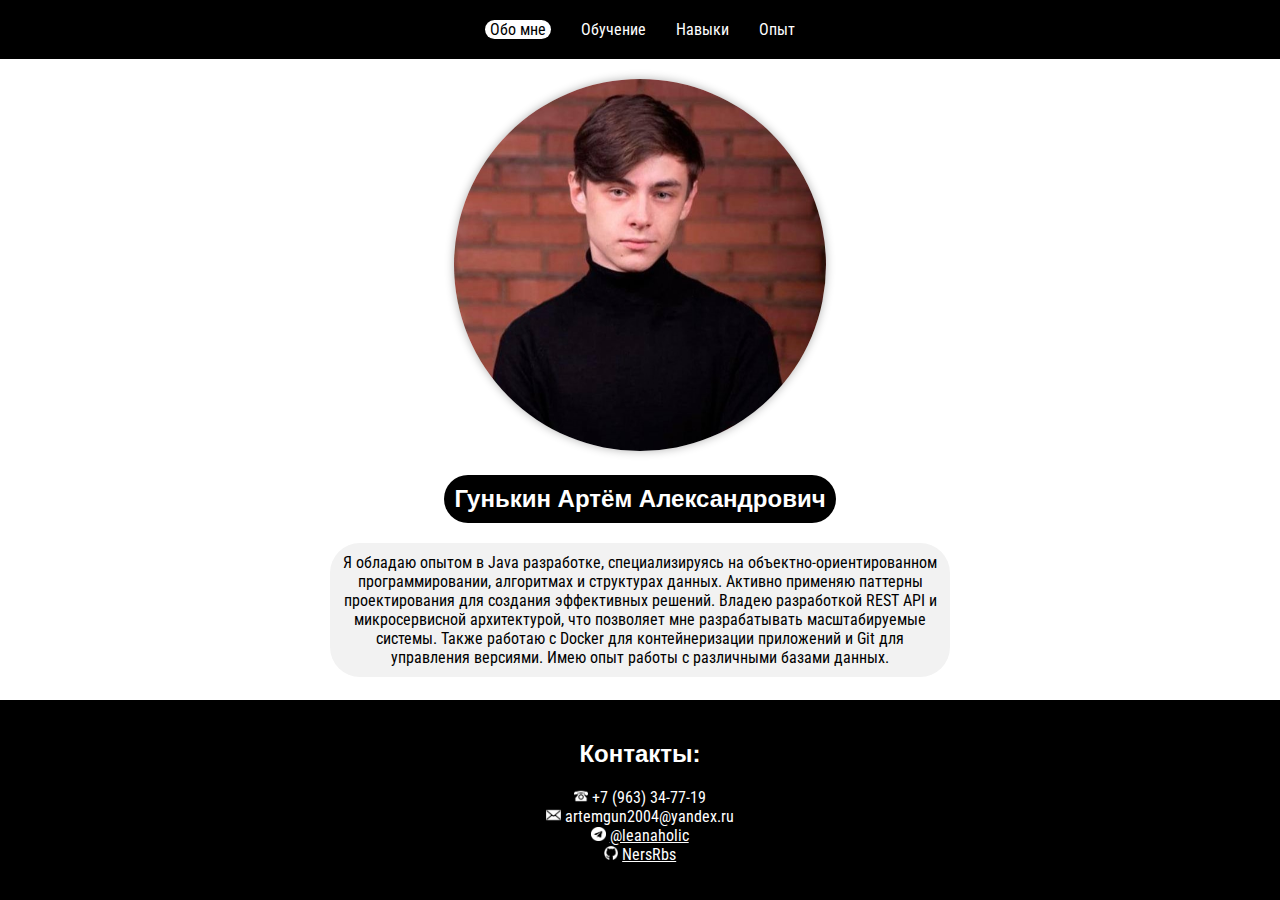
==== index.html @ 60a3aff1 "update" ====
<!DOCTYPE html>
<html lang="ru">
<head>
    <meta charset="UTF-8">
    <meta name="description" content="Резюме Java-разработчика">
    <meta name="keywords" content="Java, разработчик, резюме, backend">
    <title>Резюме</title>
    <link rel="stylesheet" href="styles/main.css">
    <link rel="stylesheet" href="styles/text.css">
    <link rel="stylesheet" href="styles/images.css">
    <link rel="preconnect" href="https://fonts.googleapis.com">
    <link rel="preconnect" href="https://fonts.gstatic.com" crossorigin>
    <link href="https://fonts.googleapis.com/css2?family=Roboto+Condensed:ital,wght@0,100..900;1,100..900&display=swap"
          rel="stylesheet">
</head>
<body>
<header>
    <ul class="nav-menu">
        <li><a class="active" href="index.html">Обо мне</a></li>
        <li><a href="education.html">Обучение</a></li>
        <li><a href="skills.html">Навыки</a></li>
        <li><a href="experience.html">Опыт</a></li>
    </ul>
</header>

<main>
    <img class="rounded-img" src="images/my_photo.jpg" alt="My photo"><br>
    <h2 class="border-black">Гунькин Артём Александрович</h2>
    <p class="border-gray text-container">
        Я обладаю опытом в Java разработке, специализируясь на объектно-ориентированном программировании, алгоритмах
        и структурах данных.
        Активно применяю паттерны проектирования для создания эффективных решений.
        Владею разработкой REST API и микросервисной архитектурой, что позволяет мне разрабатывать масштабируемые
        системы.
        Также работаю с Docker для контейнеризации приложений и Git для управления версиями. Имею опыт работы с
        различными базами данных.
    </p>
</main>

<footer>
    <h2>Контакты:</h2>
    <ul class="list">
        <li><img src="images/phone-icon.png" alt="Number"> +7 (963) 34-77-19</li>
        <li><img src="images/email-icon.png" alt="Email"> artemgun2004@yandex.ru</li>
        <li><img src="images/telegram-icon.png" alt="Telegram"> <a href="https://t.me/leanaholic" target="_blank">@leanaholic</a>
        </li>
        <li><img src="images/github-icon.png" alt="GitHub"> <a href="https://github.com/NersRbs"
                                                               target="_blank">NersRbs</a></li>
    </ul>
</footer>
</body>
</html>
---- styles/main.css ----
body {
    display: flex;
    flex-direction: column;
    margin: 0;
    padding: 0;
    height: 100vh;
    font-family: "Roboto Condensed", sans-serif;
}

header, footer {
    text-align: center;
    background-color: #000;
    color: #fff;
    padding: 20px;
}

main {
    padding: 20px;
    text-align: center;
    flex-grow: 1;
}

.list {
    list-style: none;
    padding: 0;
}

.active {
    border: 3px white;
    border-radius: 30px;
    padding: 0 5px;
    color: black;
    background-color: white;
    display: inline-block;
}

.nav-menu {
    display: flex;
    justify-content: center;
    align-items: center;
    list-style: none;
    padding: 0;
    margin: 0;
}

.nav-menu li {
    margin-right: 30px;
}

.nav-menu li:last-child {
    margin-right: 0;
}

.nav-menu li a {
    transition: all 0.6s ease-in-out;
    text-decoration: none;
}

.nav-menu li a:hover {
    border: 3px white;
    border-radius: 30px;
    padding: 0 5px;
    color: black;
    background-color: white;
    display: inline-block;
}

.grid-container {
    display: grid;
    grid-template-columns: repeat(3, auto);
    grid-template-rows: repeat(2, auto);
    gap: 5px;
    align-items: center;
    width: 90%;
    margin: 0 auto;
}

@media (max-width: 600px) {
    .grid-container {
        max-width: 100%;
    }
}

@media (min-width: 601px) and (max-width: 900px) {
    .grid-container {
        max-width: 600px;
    }
}

@media (min-width: 901px) {
    .grid-container {
        max-width: 800px;
    }
}
---- styles/text.css ----
h1 {
    font-family: "Intro", sans-serif;
    font-size: 32px;
}

h2 {
    font-family: "Intro", sans-serif;
    font-size: 24px;
}

h3 {
    font-family: "Intro ", sans-serif;
    font-size: 20px
}

p {
    font-family: "Roboto Condensed", sans-serif;
    font-size: 16px;
}

a {
    font-family: "Roboto Condensed", sans-serif;
    font-size: 16px;
    color: inherit;
}

li {
    font-family: "Roboto Condensed", sans-serif;
    font-size: 16px;
}

.border-black {
    border: 3px white;
    border-radius: 30px;
    padding: 10px;
    color: white;
    background-color: black;
    display: inline-block;
}

.border-gray {
    border: 3px white;
    border-radius: 30px;
    padding: 10px;
    color: black;
    background-color: #f2f2f2;
    display: inline-block;
}

.text-container {
    display: flex;
    flex-direction: column;
    justify-content: center;
    align-items: center;
    width: 80%;
    overflow-wrap: break-word;
    word-wrap: break-word;
    text-align: center;
    margin: 0 auto;
}

@media (max-width: 600px) {
    .text-container {
        max-width: 100%;
    }
}

@media (min-width: 601px) and (max-width: 900px) {
    .text-container {
        max-width: 500px;
    }
}

@media (min-width: 901px) {
    .text-container {
        max-width: 600px;
    }
}
---- styles/images.css ----
li img {
    width: 0.9em;
    height: 0.9em;
}

.rounded-img {
    width: 30%;
    border-radius: 50%;
    box-shadow: 0 0 10px rgba(0,0, 0, 0.3);
}
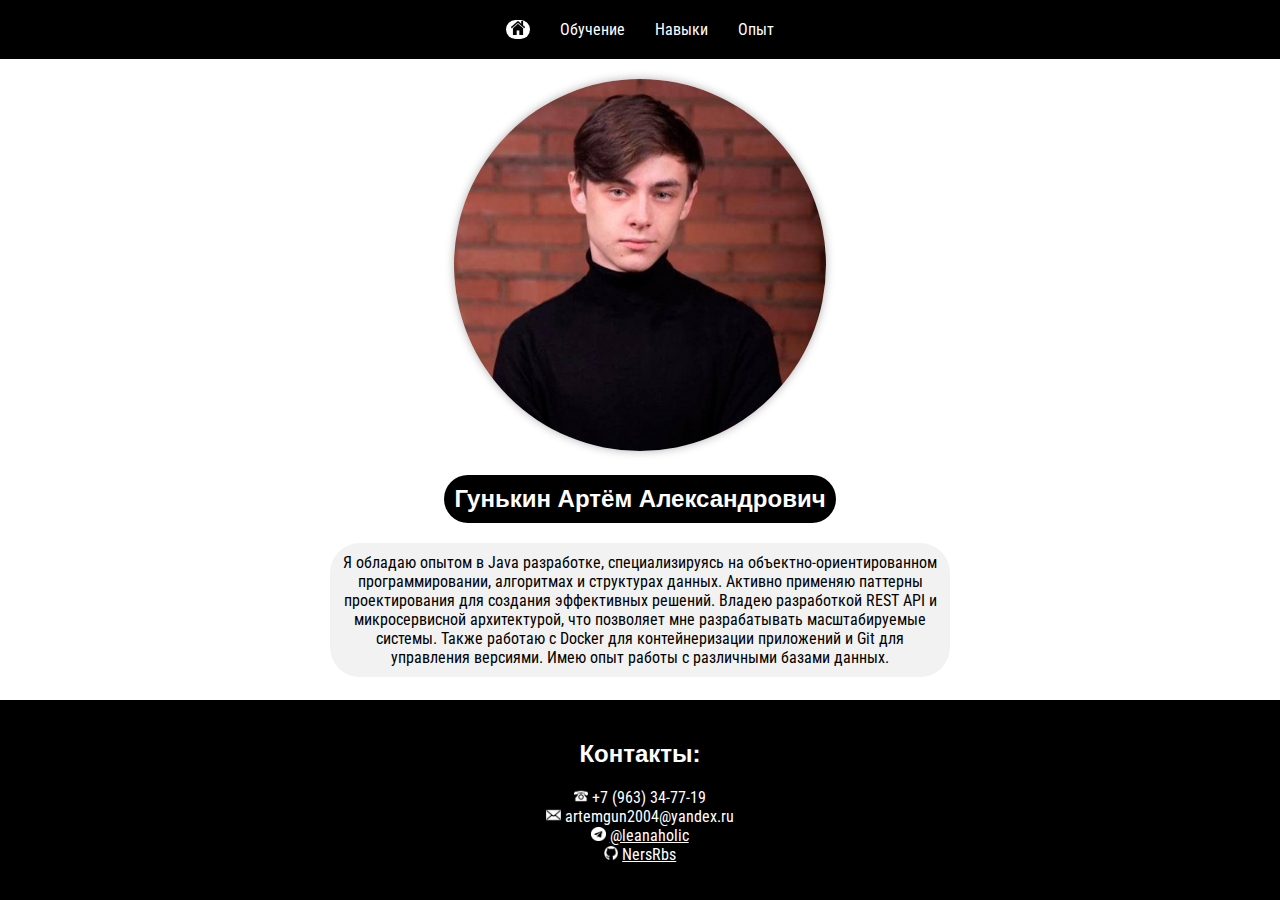
==== commit b2a4d7ab: "refactor" ====
--- a/index.html
+++ b/index.html
@@ -5,6 +5,8 @@
     <meta name="description" content="Резюме Java-разработчика">
     <meta name="keywords" content="Java, разработчик, резюме, backend">
     <title>Резюме</title>
+    <link class="rounded-img" rel="icon" href="images/main-logo.png" type="image/x-icon">
+    <link class="rounded-img" rel="shortcut icon" href="images/main-logo.png" type="image/x-icon">
     <link rel="stylesheet" href="styles/main.css">
     <link rel="stylesheet" href="styles/text.css">
     <link rel="stylesheet" href="styles/images.css">
@@ -16,7 +18,11 @@
 <body>
 <header>
     <ul class="nav-menu">
-        <li><a class="active" href="index.html">Обо мне</a></li>
+        <li>
+            <a class="active" href="index.html">
+                <img src="images/home.png" alt="Home">
+            </a>
+        </li>
         <li><a href="education.html">Обучение</a></li>
         <li><a href="skills.html">Навыки</a></li>
         <li><a href="experience.html">Опыт</a></li>
@@ -39,7 +45,7 @@
 
 <footer>
     <h2>Контакты:</h2>
-    <ul class="list">
+    <ul class="column">
         <li><img src="images/phone-icon.png" alt="Number"> +7 (963) 34-77-19</li>
         <li><img src="images/email-icon.png" alt="Email"> artemgun2004@yandex.ru</li>
         <li><img src="images/telegram-icon.png" alt="Telegram"> <a href="https://t.me/leanaholic" target="_blank">@leanaholic</a>
--- a/styles/main.css
+++ b/styles/main.css
@@ -20,7 +20,7 @@
     flex-grow: 1;
 }
 
-.list {
+.column {
     list-style: none;
     padding: 0;
 }
@@ -32,6 +32,16 @@
     color: black;
     background-color: white;
     display: inline-block;
+    filter: none;
+}
+
+.nav-menu li a.active img {
+    filter: invert(100%);
+}
+
+.invert-image img {
+    transition: 0.3s ease;
+    filter: none;
 }
 
 .nav-menu {
@@ -65,6 +75,14 @@
     display: inline-block;
 }
 
+.nav-menu li a img {
+    filter: none;
+}
+
+.nav-menu li a:hover img {
+    filter: invert(100%);
+}
+
 .grid-container {
     display: grid;
     grid-template-columns: repeat(3, auto);
--- a/styles/images.css
+++ b/styles/images.css
@@ -7,4 +7,10 @@
     width: 30%;
     border-radius: 50%;
     box-shadow: 0 0 10px rgba(0,0, 0, 0.3);
+}
+
+.main-logo {
+    border-radius: 100%;
+    width: auto;
+    height: 2em;
 }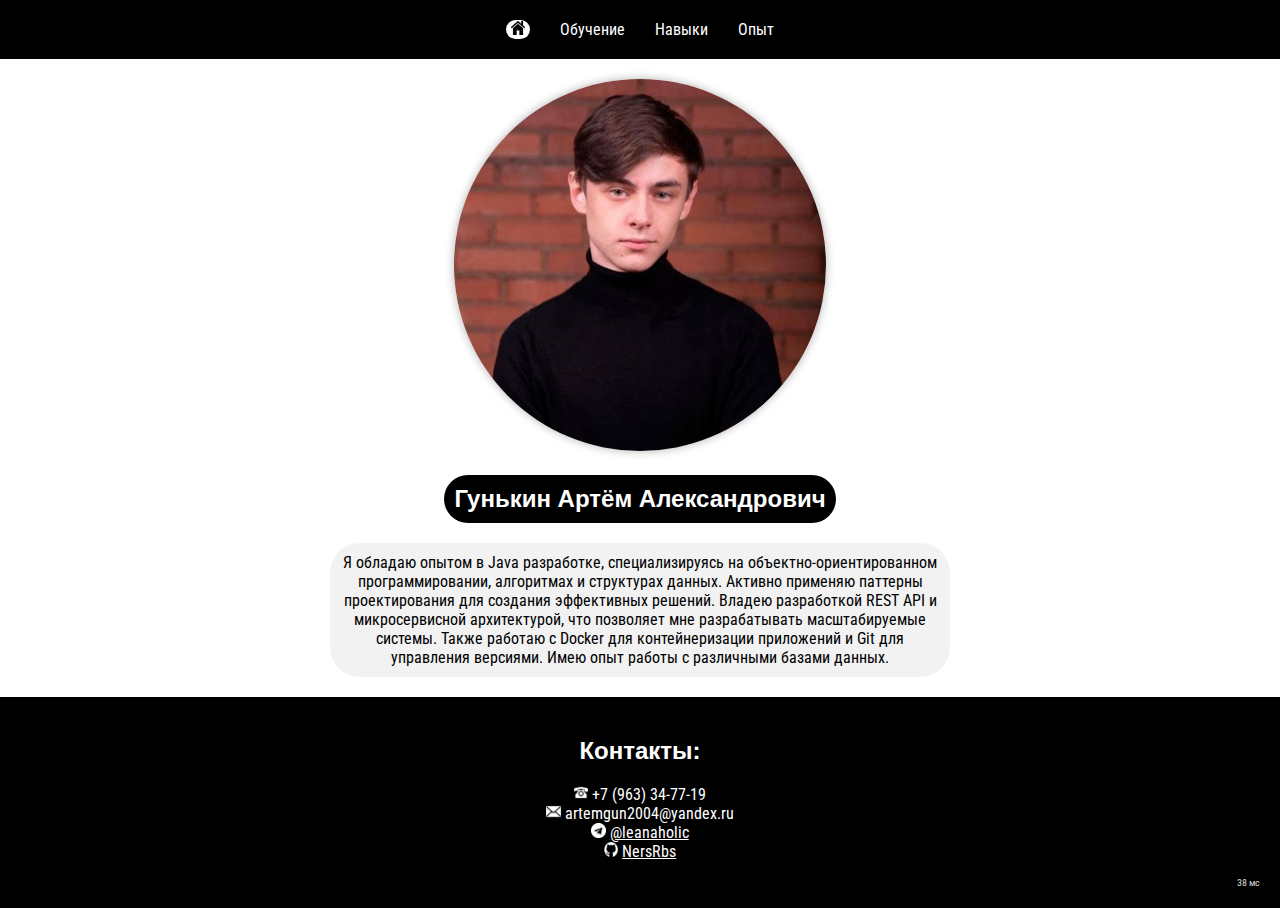
==== commit 4227d764: "lab4 done" ====
--- a/index.html
+++ b/index.html
@@ -14,12 +14,13 @@
     <link rel="preconnect" href="https://fonts.gstatic.com" crossorigin>
     <link href="https://fonts.googleapis.com/css2?family=Roboto+Condensed:ital,wght@0,100..900;1,100..900&display=swap"
           rel="stylesheet">
+    <script src="scripts/main.js" defer></script>
 </head>
 <body>
 <header>
     <ul class="nav-menu">
         <li>
-            <a class="active" href="index.html">
+            <a href="index.html">
                 <img src="images/home.png" alt="Home">
             </a>
         </li>
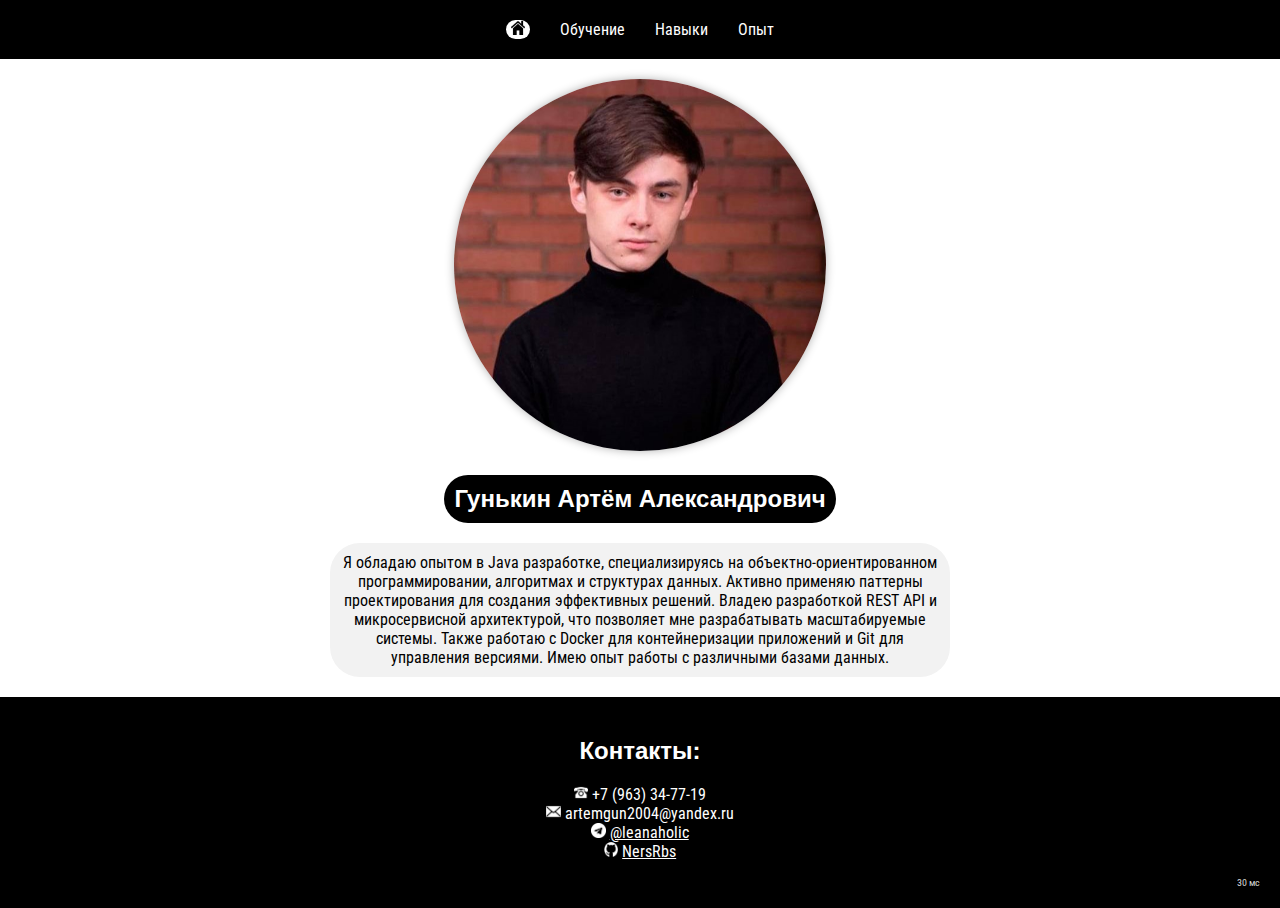
==== commit c3c90b76: "refactor nav" ====
--- a/index.html
+++ b/index.html
@@ -18,16 +18,18 @@
 </head>
 <body>
 <header>
-    <ul class="nav-menu">
-        <li>
-            <a href="index.html">
-                <img src="images/home.png" alt="Home">
-            </a>
-        </li>
-        <li><a href="education.html">Обучение</a></li>
-        <li><a href="skills.html">Навыки</a></li>
-        <li><a href="experience.html">Опыт</a></li>
-    </ul>
+    <nav>
+        <ul class="nav-menu">
+            <li>
+                <a href="index.html">
+                    <img src="images/home.png" alt="Home">
+                </a>
+            </li>
+            <li><a href="education.html">Обучение</a></li>
+            <li><a href="skills.html">Навыки</a></li>
+            <li><a href="experience.html">Опыт</a></li>
+        </ul>
+    </nav>
 </header>
 
 <main>
--- a/styles/main.css
+++ b/styles/main.css
@@ -35,16 +35,12 @@
     filter: none;
 }
 
-.nav-menu li a.active img {
-    filter: invert(100%);
+nav {
+    padding: 0;
+    margin: 0;
 }
 
-.invert-image img {
-    transition: 0.3s ease;
-    filter: none;
-}
-
-.nav-menu {
+nav ul {
     display: flex;
     justify-content: center;
     align-items: center;
@@ -53,20 +49,25 @@
     margin: 0;
 }
 
-.nav-menu li {
+
+nav li {
     margin-right: 30px;
 }
 
-.nav-menu li:last-child {
+nav li a.active img {
+    filter: invert(100%);
+}
+
+nav li:last-child {
     margin-right: 0;
 }
 
-.nav-menu li a {
+nav li a {
     transition: all 0.6s ease-in-out;
     text-decoration: none;
 }
 
-.nav-menu li a:hover {
+nav li a:hover {
     border: 3px white;
     border-radius: 30px;
     padding: 0 5px;
@@ -75,11 +76,11 @@
     display: inline-block;
 }
 
-.nav-menu li a img {
+nav li a img {
     filter: none;
 }
 
-.nav-menu li a:hover img {
+nav li a:hover img {
     filter: invert(100%);
 }
 
@@ -92,21 +93,3 @@
     width: 90%;
     margin: 0 auto;
 }
-
-@media (max-width: 600px) {
-    .grid-container {
-        max-width: 100%;
-    }
-}
-
-@media (min-width: 601px) and (max-width: 900px) {
-    .grid-container {
-        max-width: 600px;
-    }
-}
-
-@media (min-width: 901px) {
-    .grid-container {
-        max-width: 800px;
-    }
-}
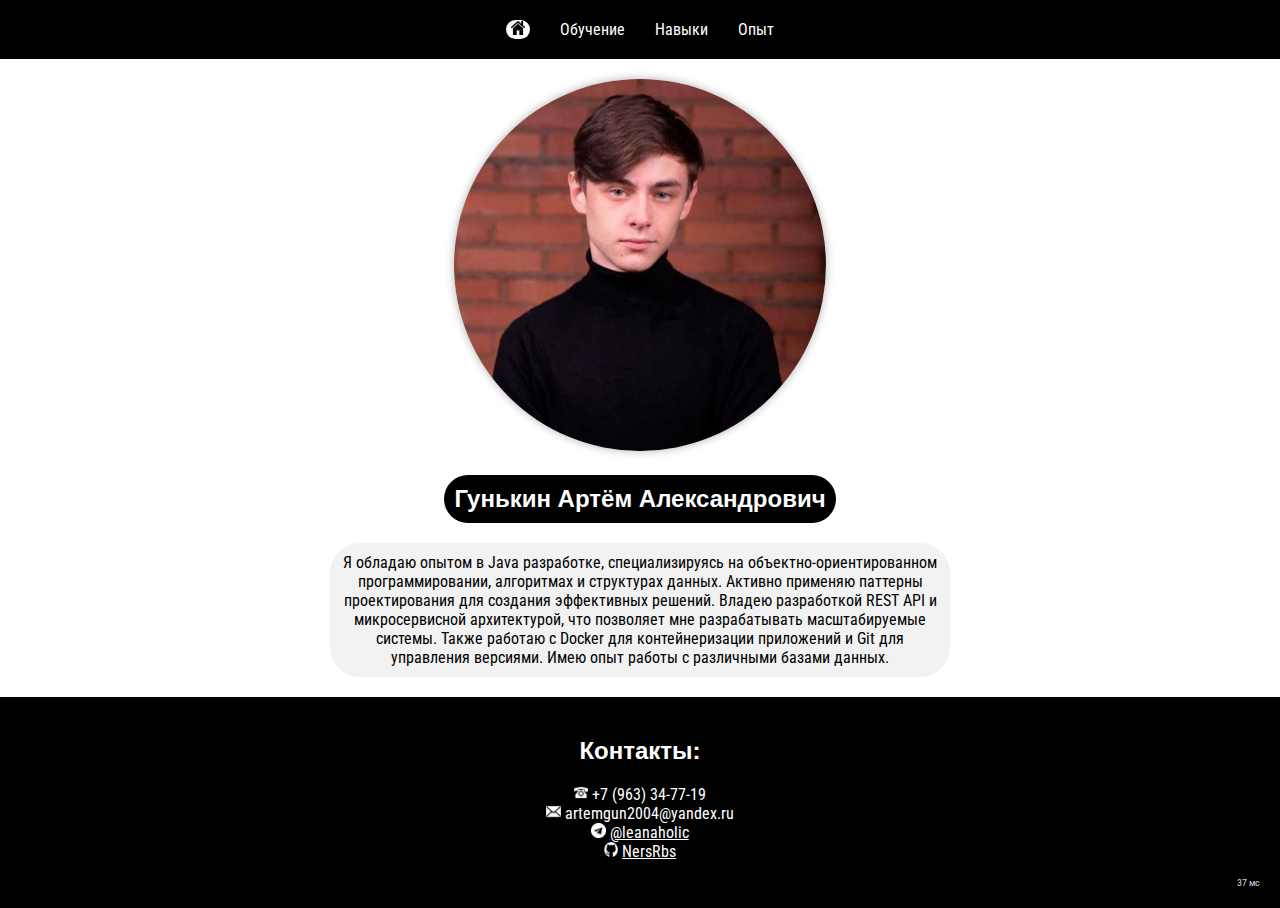
==== commit 20f2071f: "refactor nav" ====
--- a/index.html
+++ b/index.html
@@ -19,7 +19,7 @@
 <body>
 <header>
     <nav>
-        <ul class="nav-menu">
+        <ul>
             <li>
                 <a href="index.html">
                     <img src="images/home.png" alt="Home">
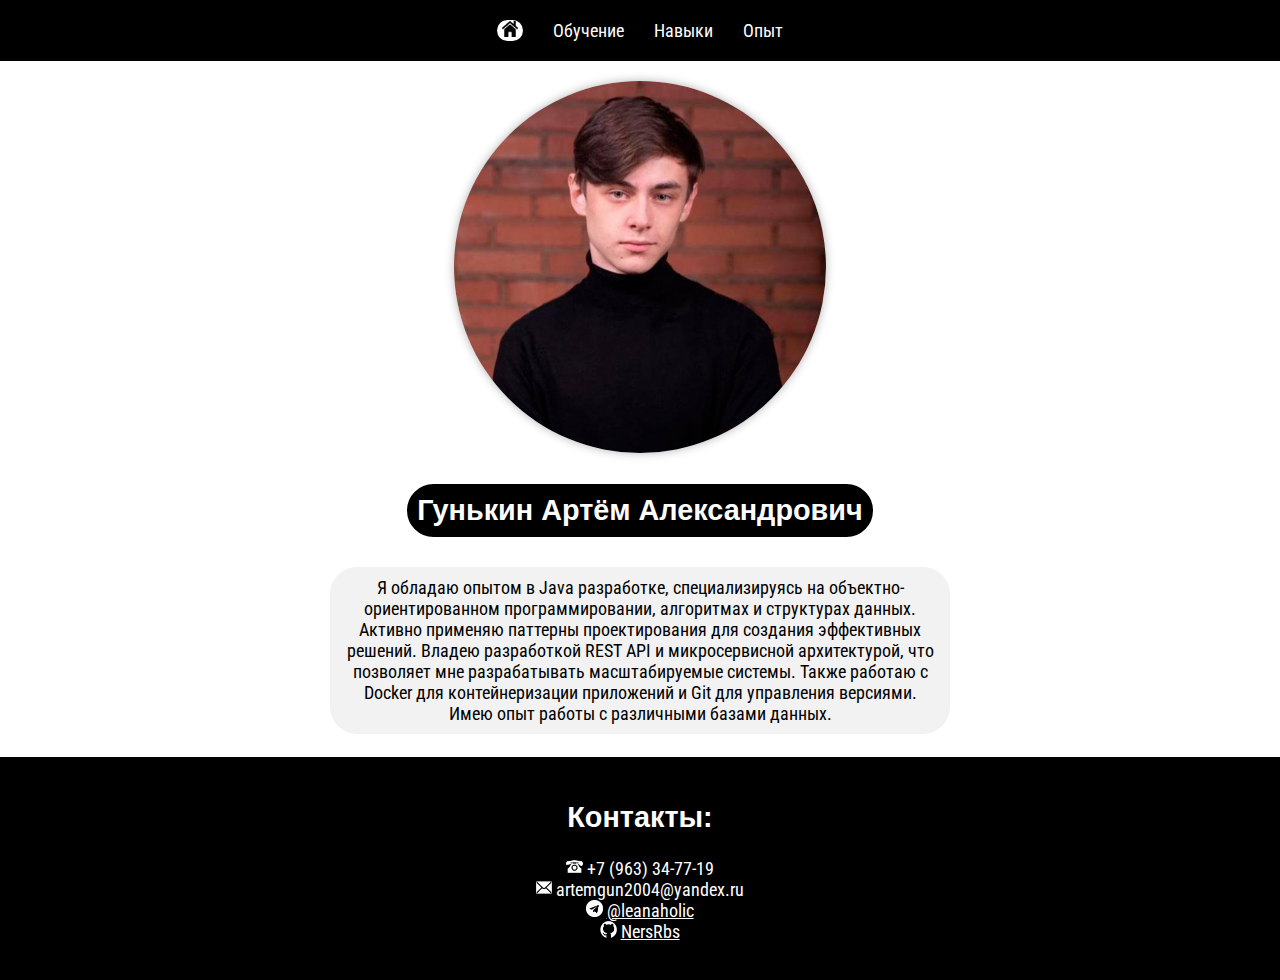
==== commit bd1683a2: "refactor" ====
--- a/index.html
+++ b/index.html
@@ -4,6 +4,7 @@
     <meta charset="UTF-8">
     <meta name="description" content="Резюме Java-разработчика">
     <meta name="keywords" content="Java, разработчик, резюме, backend">
+    <meta name="viewport" content="width=device-width, initial-scale=1">
     <title>Резюме</title>
     <link class="rounded-img" rel="icon" href="images/main-logo.png" type="image/x-icon">
     <link class="rounded-img" rel="shortcut icon" href="images/main-logo.png" type="image/x-icon">
--- a/styles/main.css
+++ b/styles/main.css
@@ -93,3 +93,9 @@
     width: 90%;
     margin: 0 auto;
 }
+
+@media (max-width: 600px) {
+    .grid-container {
+        grid-template-columns: 1fr;
+    }
+}
--- a/styles/text.css
+++ b/styles/text.css
@@ -1,36 +1,40 @@
+html {
+    font-size: 16px;
+}
+
 h1 {
     font-family: "Intro", sans-serif;
-    font-size: 32px;
+    font-size: 2rem;
 }
 
 h2 {
     font-family: "Intro", sans-serif;
-    font-size: 24px;
+    font-size: 1.6rem;
 }
 
 h3 {
     font-family: "Intro ", sans-serif;
-    font-size: 20px
+    font-size: 1.3rem;
 }
 
 p {
     font-family: "Roboto Condensed", sans-serif;
-    font-size: 16px;
+    font-size: 1rem;
 }
 
 a {
     font-family: "Roboto Condensed", sans-serif;
-    font-size: 16px;
+    font-size: 1rem;
     color: inherit;
 }
 
 li {
     font-family: "Roboto Condensed", sans-serif;
-    font-size: 16px;
+    font-size: 1rem;
 }
 
 .border-black {
-    border: 3px white;
+    border: 3px white solid;
     border-radius: 30px;
     padding: 10px;
     color: white;
@@ -39,7 +43,7 @@
 }
 
 .border-gray {
-    border: 3px white;
+    border: 3px white solid;
     border-radius: 30px;
     padding: 10px;
     color: black;
@@ -59,20 +63,34 @@
     margin: 0 auto;
 }
 
+
 @media (max-width: 600px) {
+    html {
+        font-size: 14px;
+    }
+
     .text-container {
         max-width: 100%;
     }
 }
 
-@media (min-width: 601px) and (max-width: 900px) {
+@media (min-width: 600px) and (max-width: 900px) {
+    html {
+        font-size: 16px;
+    }
+
     .text-container {
         max-width: 500px;
     }
 }
 
-@media (min-width: 901px) {
+@media (min-width: 900px) {
+    html {
+        font-size: 18px;
+    }
+
     .text-container {
         max-width: 600px;
     }
-}+}
+
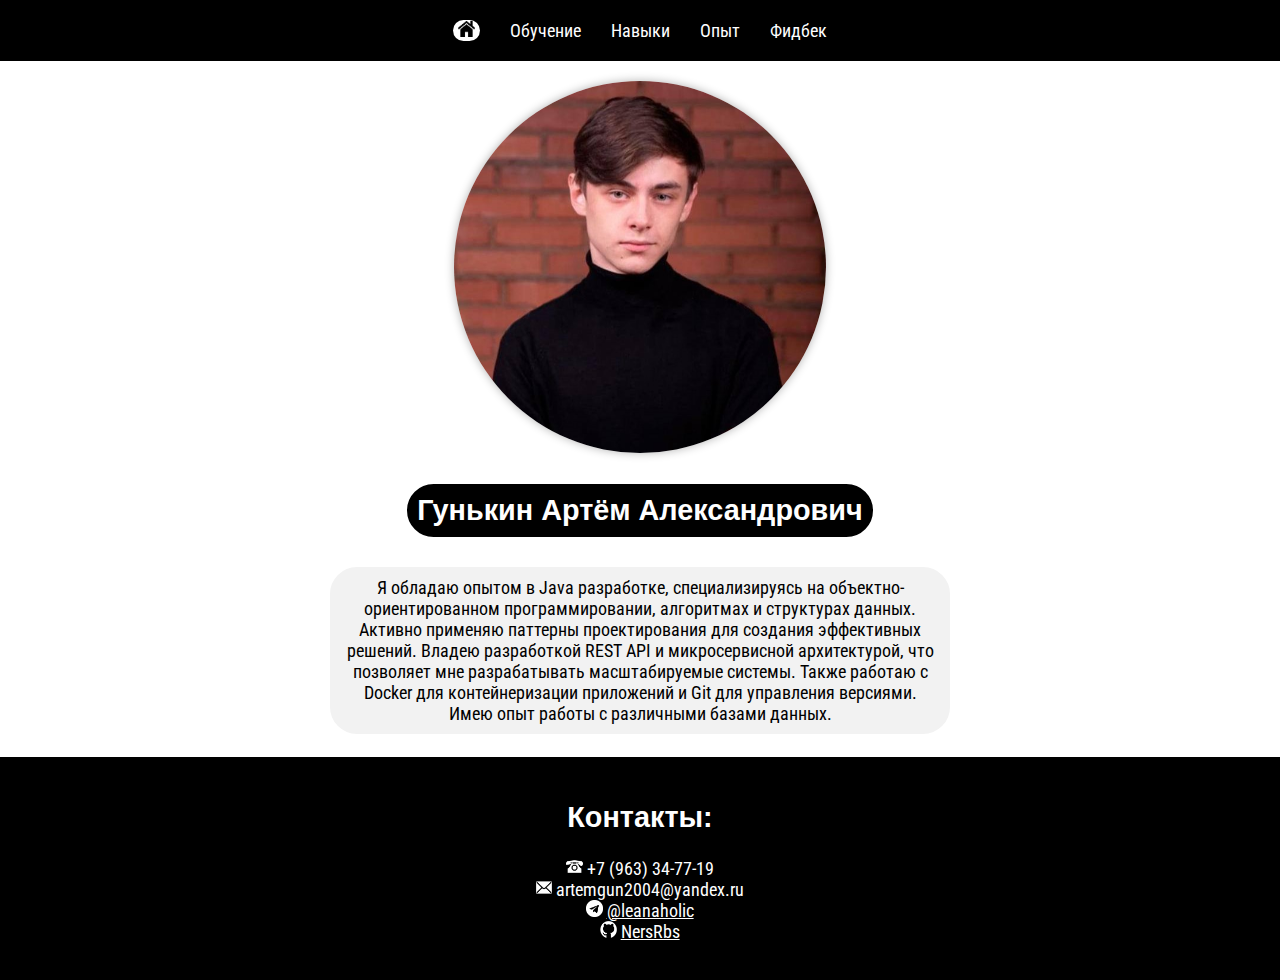
==== commit b4b85812: "lab6 and lab7 done" ====
--- a/index.html
+++ b/index.html
@@ -6,8 +6,8 @@
     <meta name="keywords" content="Java, разработчик, резюме, backend">
     <meta name="viewport" content="width=device-width, initial-scale=1">
     <title>Резюме</title>
-    <link class="rounded-img" rel="icon" href="images/main-logo.png" type="image/x-icon">
-    <link class="rounded-img" rel="shortcut icon" href="images/main-logo.png" type="image/x-icon">
+    <link rel="icon" href="images/main-logo.png" type="image/x-icon">
+    <link rel="shortcut icon" href="images/main-logo.png" type="image/x-icon">
     <link rel="stylesheet" href="styles/main.css">
     <link rel="stylesheet" href="styles/text.css">
     <link rel="stylesheet" href="styles/images.css">
@@ -29,12 +29,13 @@
             <li><a href="education.html">Обучение</a></li>
             <li><a href="skills.html">Навыки</a></li>
             <li><a href="experience.html">Опыт</a></li>
+            <li><a href="feedback.html">Фидбек</a></li>
         </ul>
     </nav>
 </header>
 
 <main>
-    <img class="rounded-img" src="images/my_photo.jpg" alt="My photo"><br>
+    <img class="my-photo" src="images/my_photo.jpg" alt="My photo"><br>
     <h2 class="border-black">Гунькин Артём Александрович</h2>
     <p class="border-gray text-container">
         Я обладаю опытом в Java разработке, специализируясь на объектно-ориентированном программировании, алгоритмах
--- a/styles/text.css
+++ b/styles/text.css
@@ -18,6 +18,11 @@
 }
 
 p {
+    font-family: "Roboto Condensed", sans-serif;
+    font-size: 1rem;
+}
+
+span {
     font-family: "Roboto Condensed", sans-serif;
     font-size: 1rem;
 }
--- a/styles/images.css
+++ b/styles/images.css
@@ -3,7 +3,7 @@
     height: 0.9em;
 }
 
-.rounded-img {
+.my-photo {
     width: 30%;
     border-radius: 50%;
     box-shadow: 0 0 10px rgba(0,0, 0, 0.3);
